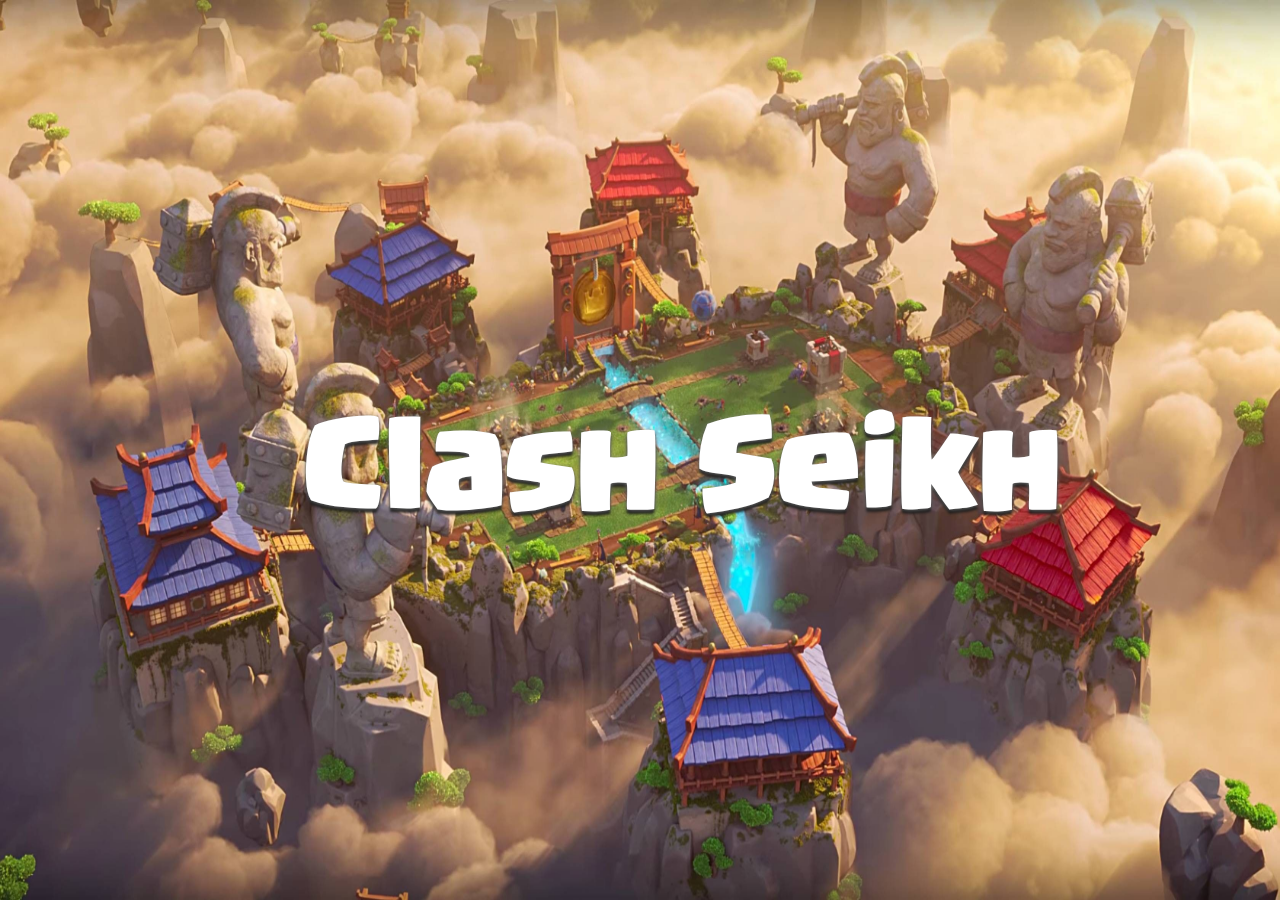
==== index.html @ d82720c1 "Add project files." ====
<!DOCTYPE html>
<html>
<head>
    <title>Clash Royale</title>
    <link rel="stylesheet" href="style.css" />
    <meta name="viewport" content="width=device-width, initial-scale=1">

</head>
<body>
    <!--<div class="nav-bar">
        <div class="nav-wrapper">
            <div class="nav-right">
                <div class="nav-link">Link1</div>
            </div>
            <div class="nav-left">
                <div class="nav-link">Link1</div>
                <div class="nav-link">Link2</div>
                <div class="nav-link">Link3</div>
                <div class="nav-link">Link4</div>

            </div>
        </div>
    </div>-->
    <div class="pages">
        <div class="landing-page">
            <div class="name">
            <h1>
                <span>C</span>
                <span>l</span>
                <span>a</span>
                <span>s</span>
                <span>h</span>
                <span>&nbsp</span>
                <span>S</span>
                <span>e</span>
                <span>i</span>
                <span>k</span>
                <span>h</span>
            </h1>
            </div>
            <div class="scroll-button">
                
            </div>

        </div>
            <!--<div class="card-box">
            Lava hound
        </div>
        <div class="card-box">
            Valkyrie
        </div>
        <div class="card-box">
            Balloon
        </div>

    </div>-->
            <div class="card-container">
                <div class="card">
                    <header class="card-header">
                        <h2 class="card-title">
                            Lava Hound
                        </h2>
                    </header>
                    
                </div>
                <!-- repeat the card here. -->
                <div class="card">
                    <header class="card-header">
                        <h2 class="card-title">
                            Golem
                        </h2>
                    </header>
                </div>
                <div class="card">
                    <header class="card-header">
                        <h2 class="card-title">
                            Flying Machine
                        </h2>
                    </header>
                </div>
                <div class="card">
                    <header class="card-header">
                        <h2 class="card-title">
                            Balloon
                        </h2>
                    </header>
                </div>
                <div class="card">
                    <header class="card-header">
                        <h2 class="card-title">
                            Mega Minion
                        </h2>
                    </header>
                </div>
                <div class="card">
                    <header class="card-header">
                        <h2 class="card-title">
                            Valkyrie
                        </h2>
                    </header>
                </div>
                <div class="card">
                    <header class="card-header">
                        <h2 class="card-title">
                            Mega Knight
                        </h2>
                    </header>
                </div>
                <div class="card">
                    <header class="card-header">
                        <h2 class="card-title">
                            Prince
                        </h2>
                    </header>
                </div>

            </div>
            <div >
                <button id="scroll-button">scroll</button>
            </div>

    </div>

</body>
</html>
<script src="script.js"></script>
---- style.css ----
:root {
    --clr-neon: hsl(317 100% 54%);
}

body {
    margin: 0;
    padding: 0;
    font-family: "supercell", Arial, sans-serif;
    -webkit-font-smoothing: antialiased;
    text-rendering: optimizeLegibility;
    color: white;
    overflow: hidden;
}
    body.pages::-webkit-scrollbar {
        width: 10px;
        height: 10px;
    }

    body.pages::-webkit-scrollbar-track {
        background: #434343;
        border-radius: 10px;
        box-shadow: inset 2px 2px 2px hsl(0deg 0% 100% / 25%), inset -2px -2px 2px rgb(0 0 0 / 25%);
    }

    body.pages::-webkit-scrollbar-thumb {
        background: linear-gradient( 90deg,#434343,#434343 1px,#262626 0,#262626);
    }
@font-face {
    font-family: "Supercell";
    src: url("supercell-magic-webfont.ttf");
    src: url("supercell-magic-webfont.ttf") format("opentype");
}
.nav-bar {
    background-color: #488bf4;
    display: grid;
    grid-template-columns: 1fr;
    height: 7vh;
    position: sticky;
    top: 0;
}
.nav-wrapper{
    padding-top: 0.75em;
    display: flex;
    justify-content: space-between;
}
.nav-left{
    display: flex;
   

}
.nav-right{
    display: flex;
   
}
.nav-link{
    padding-right: 0.75em;
    padding-left: 0.75em;
    color: white;
    padding-top: 0.25em;
    border-radius: 7%;
}

.nav-link:hover{
    opacity: 0.8;
}

.landing-page {
    height: 100vh;
    background-image: url("cr_bg.jpg");
    background-repeat: no-repeat;
    background-size: 100vw 100vh;
    display: flex;
    align-items: center;
    justify-content: center;
}
h1 {
    padding: 0;
    height: 7rem;
    width: 7em;
    font-family: "supercell", Arial, sans-serif;
    font-size: 6em;
    color: white;
    text-shadow: 0 1px 5px grey, 0 4px 3px black;
    display: flex;
    cursor: default;
}

span:hover{
    font-size: 7rem;
    transform: translateY(-4vh);
}

#scroll-button{
    color: red;
    background: yellow;
}




 

/*.name {
    -webkit-background-clip: text;
    color: transparent;
    background-image: url("text_bg.jpg");
    animation: showup;
    animation-duration: 6s;
    animation-iteration-count: infinite;
    background-size: 100%;
}

@keyframes showup {
    0% {
        background-size: 60%;
    }

    100% {
        background-size: 100%;
    }
}
*/

.pages {
    overflow: hidden;
    overflow-y: scroll;
    max-height: 100vh;
    scroll-snap-type: y mandatory;
}
    .pages > div {
        scroll-snap-align: end;
    }



/*.card-box {
    border: 1px solid var(--clr-neon);
    height: 30vw;
    width: 25vw;
    margin-left: 4vw;
    margin-right: 4vw;
    box-shadow: 0 0 0.5em 0 var(--clr-neon);
    border-radius: 2%;
}

    .card-box:hover {
        box-shadow: 0 0 2em 0.5em var(--clr-neon);
        transition: opacity 100ms linear;
    }*/

.card-container {
    align-items: center;
    width: 100vw;
    overflow-x: scroll;
    display: flex;
    background-color: #100e17;
    padding: 3rem;
    height: 100vh;
}
.card {
    min-width: 300px;
    height: 350px;
    border-radius: 16px;
    background-color: #17141d;
    box-shadow: -1rem 0 3rem #000;
    display: flex;
    flex-direction: column;
    padding: 1.5rem;
    transition: 0.2s;
}



.card .category-title {
    font-size: 14px;
    color: #fff;
    margin-bottom: 1rem;
}

.card .card-title {
    font-size: 20px;
    font-weight: 700;
}

.card .card-header {
    margin-bottom: auto;
}




.card:not(:first-child) {
    margin-left: -130px;
}
.card:hover {
    transform: translateY(-1rem);
}
    .card:hover ~ .card {
        transform: translateX(130px);
    }

body .card-container::-webkit-scrollbar {
    width: 10px;
    height: 10px;
}

body .card-container::-webkit-scrollbar-thumb {
    background: #434343;
    border-radius: 10px;
    box-shadow: inset 2px 2px 2px hsl(0deg 0% 100% / 25%), inset -2px -2px 2px rgb(0 0 0 / 25%);
}

body .card-container::-webkit-scrollbar-track {
    background: linear-gradient( 90deg,#434343,#434343 1px,#262626 0,#262626);
}
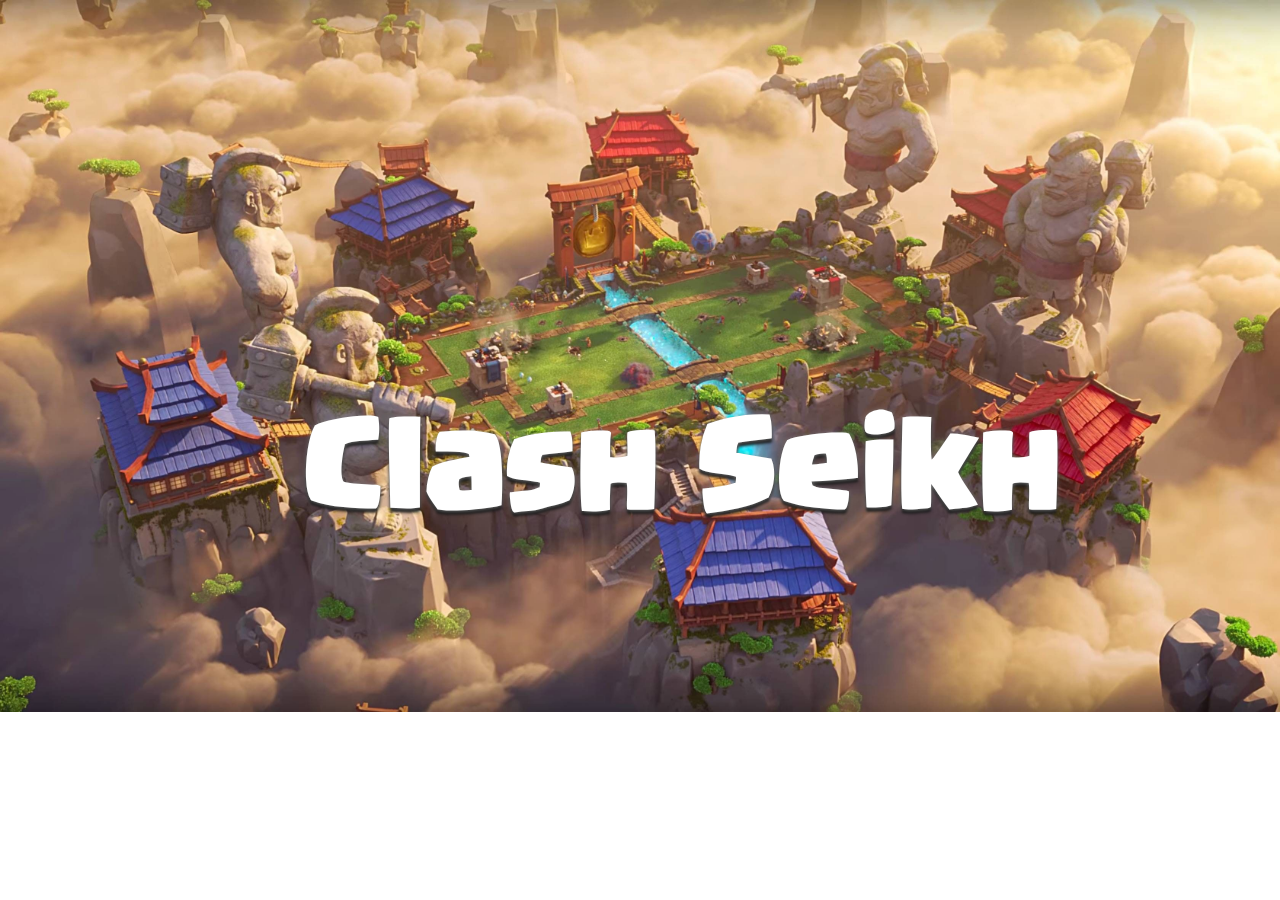
==== commit a7f73623: "card update" ====
--- a/index.html
+++ b/index.html
@@ -3,20 +3,19 @@
 <head>
     <title>Clash Royale</title>
     <link rel="stylesheet" href="style.css" />
-    <meta name="viewport" content="width=device-width, initial-scale=1">
+    <meta name="viewport" content="width=device-width, initial-scale=1.0">
+
 
 </head>
 <body>
     <!--<div class="nav-bar">
         <div class="nav-wrapper">
             <div class="nav-right">
-                <div class="nav-link">Link1</div>
+                <div class="nav-link">Clash Seikh</div>
             </div>
             <div class="nav-left">
-                <div class="nav-link">Link1</div>
-                <div class="nav-link">Link2</div>
-                <div class="nav-link">Link3</div>
-                <div class="nav-link">Link4</div>
+                <div class="nav-link">Cards</div>
+                <div class="nav-link">Decks</div>
 
             </div>
         </div>
@@ -24,100 +23,950 @@
     <div class="pages">
         <div class="landing-page">
             <div class="name">
-            <h1>
-                <span>C</span>
-                <span>l</span>
-                <span>a</span>
-                <span>s</span>
-                <span>h</span>
-                <span>&nbsp</span>
-                <span>S</span>
-                <span>e</span>
-                <span>i</span>
-                <span>k</span>
-                <span>h</span>
-            </h1>
+                <h1>
+                    <span>C</span>
+                    <span>l</span>
+                    <span>a</span>
+                    <span>s</span>
+                    <span>h</span>
+                    <span>&nbsp</span>
+                    <span>S</span>
+                    <span>e</span>
+                    <span>i</span>
+                    <span>k</span>
+                    <span>h</span>
+                </h1>
             </div>
-            <div class="scroll-button">
-                
+
+        </div>
+        
+        <div class="card-page">
+            <div class="card-container">
+                <div class="card" id="cardbox">
+                    <header class="card-header">
+                        <h2 class="card-title">
+                            The Log
+                        </h2>
+
+                    </header>
+                    <img class="card-img" src="the-log.webp" />
+                    <p class="card-back">
+                        Log is log. it rolls and rolls and rolls. it rolls upto it has to roll. it keeps rolling. and rolling and rolling
+                    </p>
+
+                </div>
+                <!-- repeat the card here. -->
+                <div class="card">
+                    <header class="card-header">
+                        <h2 class="card-title">
+                            Ice Wizard
+                        </h2>
+                    </header>
+                    <img class="card-img" src=".webp" />
+                </div>
+                <div class="card">
+                    <header class="card-header">
+                        <h2 class="card-title">
+                            Princess
+                        </h2>
+                    </header>
+                </div>
+                <div class="card">
+                    <header class="card-header">
+                        <h2 class="card-title">
+                            Miner
+                        </h2>
+                    </header>
+                </div>
+                <div class="card">
+                    <header class="card-header">
+                        <h2 class="card-title">
+                            Bandit
+                        </h2>
+                    </header>
+                </div>
+                <div class="card">
+                    <header class="card-header">
+                        <h2 class="card-title">
+                            Royal Ghost
+                        </h2>
+                    </header>
+                </div>
+                <div class="card">
+                    <header class="card-header">
+                        <h2 class="card-title">
+                            Fisherman
+                        </h2>
+                    </header>
+                </div>
+                <div class="card">
+                    <header class="card-header">
+                        <h2 class="card-title">
+                            Lumberjack
+                        </h2>
+                    </header>
+                </div>
+                <div class="card">
+                    <header class="card-header">
+                        <h2 class="card-title">
+                            Inferno Dragon
+                        </h2>
+                    </header>
+                </div>
+                <div class="card">
+                    <header class="card-header">
+                        <h2 class="card-title">
+                            Night Witch
+                        </h2>
+                    </header>
+                </div>
+                <div class="card">
+                    <header class="card-header">
+                        <h2 class="card-title">
+                            Magic Archer
+                        </h2>
+                    </header>
+                </div>
+                <div class="card">
+                    <header class="card-header">
+                        <h2 class="card-title">
+                            Graveyard
+                        </h2>
+                    </header>
+                </div>
+                <div class="card">
+                    <header class="card-header">
+                        <h2 class="card-title">
+                            Sparky
+                        </h2>
+                    </header>
+                </div>
+                <div class="card">
+                    <header class="card-header">
+                        <h2 class="card-title">
+                            Mega Kinght
+                        </h2>
+                    </header>
+                </div>
+                <div class="card">
+                    <header class="card-header">
+                        <h2 class="card-title">
+                            Mirror
+                        </h2>
+                    </header>
+                </div>
+                <div class="card">
+                    <header class="card-header">
+                        <h2 class="card-title">
+                            Wall Breakers
+                        </h2>
+                    </header>
+                </div>
+                <div class="card">
+                    <header class="card-header">
+                        <h2 class="card-title">
+                            Barbarian Barrel
+                        </h2>
+                    </header>
+                </div>
+                <div class="card">
+                    <header class="card-header">
+                        <h2 class="card-title">
+                            Skelton Army
+                        </h2>
+                    </header>
+                </div>
+                <div class="card">
+                    <header class="card-header">
+                        <h2 class="card-title">
+                            Guards
+                        </h2>
+                    </header>
+                </div>
+                <div class="card">
+                    <header class="card-header">
+                        <h2 class="card-title">
+                            Gobllin Barrel
+                        </h2>
+                    </header>
+                </div>
+                <div class="card">
+                    <header class="card-header">
+                        <h2 class="card-title">
+                            Tornado
+                        </h2>
+                    </header>
+                </div>
+                <div class="card">
+                    <header class="card-header">
+                        <h2 class="card-title">
+                            Clone
+                        </h2>
+                    </header>
+                </div>
+                <div class="card">
+                    <header class="card-header">
+                        <h2 class="card-title">
+                            Baby Dragon
+                        </h2>
+                    </header>
+                </div>
+                <div class="card">
+                    <header class="card-header">
+                        <h2 class="card-title">
+                            Dark Prince
+                        </h2>
+                    </header>
+                </div>
+                <div class="card">
+                    <header class="card-header">
+                        <h2 class="card-title">
+                            Hunter
+                        </h2>
+                    </header>
+                </div>
+                <div class="card">
+                    <header class="card-header">
+                        <h2 class="card-title">
+                            Freeze
+                        </h2>
+                    </header>
+                </div>
+                <div class="card">
+                    <header class="card-header">
+                        <h2 class="card-title">
+                            Poision
+                        </h2>
+                    </header>
+                </div>
+                <div class="card">
+                    <header class="card-header">
+                        <h2 class="card-title">
+                            Witch
+                        </h2>
+                    </header>
+                </div>
+                <div class="card">
+                    <header class="card-header">
+                        <h2 class="card-title">
+                            Prince
+                        </h2>
+                    </header>
+                </div>
+                <div class="card">
+                    <header class="card-header">
+                        <h2 class="card-title">
+                            Bowler
+                        </h2>
+                    </header>
+                </div>
+                <div class="card">
+                    <header class="card-header">
+                        <h2 class="card-title">
+                            Executioner
+                        </h2>
+                    </header>
+                </div>
+                <div class="card">
+                    <header class="card-header">
+                        <h2 class="card-title">
+                            Cannon Cart
+                        </h2>
+                    </header>
+                </div>
+                <div class="card">
+                    <header class="card-header">
+                        <h2 class="card-title">
+                            Electro Dragon
+                        </h2>
+                    </header>
+                </div>
+                <div class="card">
+                    <header class="card-header">
+                        <h2 class="card-title">
+                            Gaint Skelton
+                        </h2>
+                    </header>
+                </div>
+                <div class="card">
+                    <header class="card-header">
+                        <h2 class="card-title">
+                            X-Bow
+                        </h2>
+                    </header>
+                </div>
+                <div class="card">
+                    <header class="card-header">
+                        <h2 class="card-title">
+                            Lightining
+                        </h2>
+                    </header>
+                </div>
+                <div class="card">
+                    <header class="card-header">
+                        <h2 class="card-title">
+                            P.E.K.K.A
+                        </h2>
+                    </header>
+                </div>
+                <div class="card">
+                    <header class="card-header">
+                        <h2 class="card-title">
+                            Golem
+                        </h2>
+                    </header>
+                </div>
+                <div class="card">
+                    <header class="card-header">
+                        <h2 class="card-title">
+                            Electro Gaint
+                        </h2>
+                    </header>
+                </div>
+
+                <div class="card">
+                    <header class="card-header">
+                        <h2 class="card-title">
+                            Heal Sprit
+                        </h2>
+                    </header>
+                </div>
+                <div class="card">
+                    <header class="card-header">
+                        <h2 class="card-title">
+                            Ice Golem
+                        </h2>
+                    </header>
+                </div>
+                <div class="card">
+                    <header class="card-header">
+                        <h2 class="card-title">
+                            Dart Goblin
+                        </h2>
+                    </header>
+                </div>
+                <div class="card">
+                    <header class="card-header">
+                        <h2 class="card-title">
+                            Elixir Golem
+                        </h2>
+                    </header>
+                </div>
+                <div class="card">
+                    <header class="card-header">
+                        <h2 class="card-title">
+                            Earthquake
+                        </h2>
+                    </header>
+                </div>
+                <div class="card">
+                    <header class="card-header">
+                        <h2 class="card-title">
+                            Musketeer
+                        </h2>
+                    </header>
+                </div>
+
+                <div class="card">
+                    <header class="card-header">
+                        <h2 class="card-title">
+                            Mini P.E.K.K.A
+                        </h2>
+                    </header>
+                </div>
+                <div class="card">
+                    <header class="card-header">
+                        <h2 class="card-title">
+                            Hog Rider
+                        </h2>
+                    </header>
+                </div>
+                <div class="card">
+                    <header class="card-header">
+                        <h2 class="card-title">
+                            Battel Ram
+                        </h2>
+                    </header>
+                </div>
+                <div class="card">
+                    <header class="card-header">
+                        <h2 class="card-title">
+                            Zappies
+                        </h2>
+                    </header>
+                </div>
+                <div class="card">
+                    <header class="card-header">
+                        <h2 class="card-title">
+                            Battel Healer
+                        </h2>
+                    </header>
+                </div>
+                <div class="card">
+                    <header class="card-header">
+                        <h2 class="card-title">
+                            Bomb Tower
+                        </h2>
+                    </header>
+                </div>
+                <div class="card">
+                    <header class="card-header">
+                        <h2 class="card-title">
+                            Furnace
+                        </h2>
+                    </header>
+                </div>
+                <div class="card">
+                    <header class="card-header">
+                        <h2 class="card-title">
+                            Goblin Cage
+                        </h2>
+                    </header>
+                </div>
+                <div class="card">
+                    <header class="card-header">
+                        <h2 class="card-title">
+                            Fireball
+                        </h2>
+                    </header>
+                </div>
+                <div class="card">
+                    <header class="card-header">
+                        <h2 class="card-title">
+                            Gaint
+                        </h2>
+                    </header>
+                </div>
+                <div class="card">
+                    <header class="card-header">
+                        <h2 class="card-title">
+                            Wizard
+                        </h2>
+                    </header>
+                </div>
+                <div class="card">
+                    <header class="card-header">
+                        <h2 class="card-title">
+                            Royal Hog
+                        </h2>
+                    </header>
+                </div>
+                <div class="card">
+                    <header class="card-header">
+                        <h2 class="card-title">
+                            Goblin Hut
+                        </h2>
+                    </header>
+                </div>
+                <div class="card">
+                    <header class="card-header">
+                        <h2 class="card-title">
+                            Inferno Tower
+                        </h2>
+                    </header>
+                </div>
+                <div class="card">
+                    <header class="card-header">
+                        <h2 class="card-title">
+                            Elixir Collector
+                        </h2>
+                    </header>
+                </div>
+                <div class="card">
+                    <header class="card-header">
+                        <h2 class="card-title">
+                            Rocket
+                        </h2>
+                    </header>
+                </div>
+                <div class="card">
+                    <header class="card-header">
+                        <h2 class="card-title">
+                            Bomger
+                        </h2>
+                    </header>
+                </div>
+                <div class="card">
+                    <header class="card-header">
+                        <h2 class="card-title">
+                            Barbarian Hut
+                        </h2>
+                    </header>
+                </div>
+                <div class="card">
+                    <header class="card-header">
+                        <h2 class="card-title">
+                            Three Musketeers
+                        </h2>
+                    </header>
+                </div>
+                <div class="card">
+                    <header class="card-header">
+                        <h2 class="card-title">
+                            Skelton
+                        </h2>
+                    </header>
+                </div>
+                <div class="card">
+                    <header class="card-header">
+                        <h2 class="card-title">
+                            Ice Spirit
+                        </h2>
+                    </header>
+                </div>
+                <div class="card">
+                    <header class="card-header">
+                        <h2 class="card-title">
+                            Fire Spirit
+                        </h2>
+                    </header>
+                </div>
+                <div class="card">
+                    <header class="card-header">
+                        <h2 class="card-title">
+                            Electro Spirit
+                        </h2>
+                    </header>
+                </div>
+                <div class="card">
+                    <header class="card-header">
+                        <h2 class="card-title">
+                            Goblins
+                        </h2>
+                    </header>
+                </div>
+                <div class="card">
+                    <header class="card-header">
+                        <h2 class="card-title">
+                            Spear Goblins
+                        </h2>
+                    </header>
+                </div>
+                <div class="card">
+                    <header class="card-header">
+                        <h2 class="card-title">
+                            Bats
+                        </h2>
+                    </header>
+                </div>
+                <div class="card">
+                    <header class="card-header">
+                        <h2 class="card-title">
+                            Zap
+                        </h2>
+                    </header>
+                </div>
+                <div class="card">
+                    <header class="card-header">
+                        <h2 class="card-title">
+                            Gaint Snowball
+                        </h2>
+                    </header>
+                </div>
+                <div class="card">
+                    <header class="card-header">
+                        <h2 class="card-title">
+                            Knight
+                        </h2>
+                    </header>
+                </div>
+                <div class="card">
+                    <header class="card-header">
+                        <h2 class="card-title">
+                            Archers
+                        </h2>
+                    </header>
+                </div>
+                <div class="card">
+                    <header class="card-header">
+                        <h2 class="card-title">
+                            Minions
+                        </h2>
+                    </header>
+                </div>
+                <div class="card">
+                    <header class="card-header">
+                        <h2 class="card-title">
+                            Goblin Gang
+                        </h2>
+                    </header>
+                </div>
+                <div class="card">
+                    <header class="card-header">
+                        <h2 class="card-title">
+                            Skelton Barrel
+                        </h2>
+                    </header>
+                </div>
+                <div class="card">
+                    <header class="card-header">
+                        <h2 class="card-title">
+                            Firecracker
+                        </h2>
+                    </header>
+                </div>
+                <div class="card">
+                    <header class="card-header">
+                        <h2 class="card-title">
+                            Cannon
+                        </h2>
+                    </header>
+                </div>
+                <div class="card">
+                    <header class="card-header">
+                        <h2 class="card-title">
+                            Royal Delivery
+                        </h2>
+                    </header>
+                </div>
+                <div class="card">
+                    <header class="card-header">
+                        <h2 class="card-title">
+                            Skelton Dragons
+                        </h2>
+                    </header>
+                </div>
+                <div class="card">
+                    <header class="card-header">
+                        <h2 class="card-title">
+                            Mortar
+                        </h2>
+                    </header>
+                </div>
+                <div class="card">
+                    <header class="card-header">
+                        <h2 class="card-title">
+                            Tesla
+                        </h2>
+                    </header>
+                </div>
+                <div class="card">
+                    <header class="card-header">
+                        <h2 class="card-title">
+                            Barbarians
+                        </h2>
+                    </header>
+                </div>
+                <div class="card">
+                    <header class="card-header">
+                        <h2 class="card-title">
+                            Minion Horde
+                        </h2>
+                    </header>
+                </div>
+                <div class="card">
+                    <header class="card-header">
+                        <h2 class="card-title">
+                            Rascals
+                        </h2>
+                    </header>
+                </div>
+                <div class="card">
+                    <header class="card-header">
+                        <h2 class="card-title">
+                            Royal Giant
+                        </h2>
+                    </header>
+                </div>
+                <div class="card">
+                    <header class="card-header">
+                        <h2 class="card-title">
+                            Elite Barbarians
+                        </h2>
+                    </header>
+                </div>
+                <div class="card">
+                    <header class="card-header">
+                        <h2 class="card-title">
+                            Royal Recruits
+                        </h2>
+                    </header>
+                </div>
+                <div class="card">
+                    <header class="card-header">
+                        <h2 class="card-title">
+                            Electro Wizard
+                        </h2>
+                    </header>
+                </div>
+                <div class="card">
+                    <header class="card-header">
+                        <h2 class="card-title">
+                            Mother Witch
+                        </h2>
+                    </header>
+                </div>
+                <div class="card">
+                    <header class="card-header">
+                        <h2 class="card-title">
+                            Ram Rider
+                        </h2>
+                    </header>
+                </div>
+                <div class="card">
+                    <header class="card-header">
+                        <h2 class="card-title">
+                            Goblin Gaint
+                        </h2>
+                    </header>
+                </div>
+                <div class="card">
+                    <header class="card-header">
+                        <h2 class="card-title">
+                            Goblin Drill
+                        </h2>
+                    </header>
+                </div>
+                <div class="card">
+                    <header class="card-header">
+                        <h2 class="card-title">
+                            Valkyrie
+                        </h2>
+                    </header>
+                </div>
+                <div class="card">
+                    <header class="card-header">
+                        <h2 class="card-title">
+                            Flying Machine
+                        </h2>
+                    </header>
+                </div>
+                <div class="card">
+                    <header class="card-header">
+                        <h2 class="card-title">
+                            Tombstone
+                        </h2>
+                    </header>
+                </div>
+                <div class="card">
+                    <header class="card-header">
+                        <h2 class="card-title">
+                            Arrows
+                        </h2>
+                    </header>
+                </div>
+                <div class="card">
+                    <header class="card-header">
+                        <h2 class="card-title">
+                            Mega Minions
+                        </h2>
+                    </header>
+                </div>
+                <div class="card">
+                    <header class="card-header">
+                        <h2 class="card-title">
+                            Ballon
+                        </h2>
+                    </header>
+                </div>
+                <div class="card">
+                    <header class="card-header">
+                        <h2 class="card-title">
+                            Lava Hound
+                        </h2>
+                    </header>
+                </div>
+                <div class="card">
+                    <header class="card-header">
+                        <h2 class="card-title">
+                            Rage
+                        </h2>
+                    </header>
+                </div>
             </div>
-
         </div>
-            <!--<div class="card-box">
-            Lava hound
-        </div>
-        <div class="card-box">
-            Valkyrie
-        </div>
-        <div class="card-box">
-            Balloon
-        </div>
-
-    </div>-->
-            <div class="card-container">
-                <div class="card">
-                    <header class="card-header">
-                        <h2 class="card-title">
-                            Lava Hound
-                        </h2>
-                    </header>
-                    
-                </div>
-                <!-- repeat the card here. -->
-                <div class="card">
-                    <header class="card-header">
-                        <h2 class="card-title">
-                            Golem
-                        </h2>
-                    </header>
-                </div>
-                <div class="card">
-                    <header class="card-header">
-                        <h2 class="card-title">
-                            Flying Machine
-                        </h2>
-                    </header>
-                </div>
-                <div class="card">
-                    <header class="card-header">
-                        <h2 class="card-title">
-                            Balloon
-                        </h2>
-                    </header>
-                </div>
-                <div class="card">
-                    <header class="card-header">
-                        <h2 class="card-title">
-                            Mega Minion
-                        </h2>
-                    </header>
-                </div>
-                <div class="card">
-                    <header class="card-header">
-                        <h2 class="card-title">
-                            Valkyrie
-                        </h2>
-                    </header>
-                </div>
-                <div class="card">
-                    <header class="card-header">
-                        <h2 class="card-title">
-                            Mega Knight
-                        </h2>
-                    </header>
-                </div>
-                <div class="card">
-                    <header class="card-header">
-                        <h2 class="card-title">
-                            Prince
-                        </h2>
-                    </header>
+
+
+
+        <!--<div class="decks">
+            <div class="decks-wrapper">
+                <div class="deck-title">Classic Deck</div>
+                <div class="classic-deck">
+
+                    <div class="deck">
+                        <div class="cr-cards-wrapper">
+                            <div class="cr-cards">
+                                <img src="cannon.webp" />
+                            </div>
+                            <div class="cr-cards">
+                                <img src="fireball.webp" />
+                            </div>
+                            <div class="cr-cards">
+                                <img src="hog-rider.webp" />
+                            </div>
+                            <div class="cr-cards">
+                                <img src="musketeer.webp" />
+                            </div>
+                            <div class="cr-cards">
+                                <img src="the-log.webp" />
+                            </div>
+                            <div class="cr-cards">
+                                <img src="ice-golem.webp" />
+                            </div>
+                            <div class="cr-cards">
+                                <img src="skeletons.webp" />
+                            </div>
+                            <div class="cr-cards">
+                                <img src="ice-spirit.webp" />
+                            </div>
+
+                        </div>
+
+                    </div>
+                    <div class="deck">
+                        <div class="cr-cards-wrapper">
+                            <div class="cr-cards">
+                                <img src="cannon.webp" />
+                            </div>
+                            <div class="cr-cards">
+                                <img src="fireball.webp" />
+                            </div>
+                            <div class="cr-cards">
+                                <img src="hog-rider.webp" />
+                            </div>
+                            <div class="cr-cards">
+                                <img src="musketeer.webp" />
+                            </div>
+                            <div class="cr-cards">
+                                <img src="the-log.webp" />
+                            </div>
+                            <div class="cr-cards">
+                                <img src="ice-golem.webp" />
+                            </div>
+                            <div class="cr-cards">
+                                <img src="skeletons.webp" />
+                            </div>
+                            <div class="cr-cards">
+                                <img src="ice-spirit.webp" />
+                            </div>
+
+                        </div>
+                    </div>
+                    <div class="deck">
+                        <div class="cr-cards-wrapper">
+                            <div class="cr-cards">
+                                <img src="cannon.webp" />
+                            </div>
+                            <div class="cr-cards">
+                                <img src="fireball.webp" />
+                            </div>
+                            <div class="cr-cards">
+                                <img src="hog-rider.webp" />
+                            </div>
+                            <div class="cr-cards">
+                                <img src="musketeer.webp" />
+                            </div>
+                            <div class="cr-cards">
+                                <img src="the-log.webp" />
+                            </div>
+                            <div class="cr-cards">
+                                <img src="ice-golem.webp" />
+                            </div>
+                            <div class="cr-cards">
+                                <img src="skeletons.webp" />
+                            </div>
+                            <div class="cr-cards">
+                                <img src="ice-spirit.webp" />
+                            </div>
+
+                        </div>
+                    </div>
+                </div>
+                <div class="deck-title">Ladder Deck</div>
+                <div class="ladder-deck">
+
+                    <div class="deck">
+                        <div class="cr-cards-wrapper">
+                            <div class="cr-cards">
+                                <img src="cannon.webp" />
+                            </div>
+                            <div class="cr-cards">
+                                <img src="fireball.webp" />
+                            </div>
+                            <div class="cr-cards">
+                                <img src="hog-rider.webp" />
+                            </div>
+                            <div class="cr-cards">
+                                <img src="musketeer.webp" />
+                            </div>
+                            <div class="cr-cards">
+                                <img src="the-log.webp" />
+                            </div>
+                            <div class="cr-cards">
+                                <img src="ice-golem.webp" />
+                            </div>
+                            <div class="cr-cards">
+                                <img src="skeletons.webp" />
+                            </div>
+                            <div class="cr-cards">
+                                <img src="ice-spirit.webp" />
+                            </div>
+
+                        </div>
+                    </div>
+                    <div class="deck">
+                        <div class="cr-cards-wrapper">
+                            <div class="cr-cards">
+                                <img src="cannon.webp" />
+                            </div>
+                            <div class="cr-cards">
+                                <img src="fireball.webp" />
+                            </div>
+                            <div class="cr-cards">
+                                <img src="hog-rider.webp" />
+                            </div>
+                            <div class="cr-cards">
+                                <img src="musketeer.webp" />
+                            </div>
+                            <div class="cr-cards">
+                                <img src="the-log.webp" />
+                            </div>
+                            <div class="cr-cards">
+                                <img src="ice-golem.webp" />
+                            </div>
+                            <div class="cr-cards">
+                                <img src="skeletons.webp" />
+                            </div>
+                            <div class="cr-cards">
+                                <img src="ice-spirit.webp" />
+                            </div>
+
+                        </div>
+                    </div>
+                    <div class="deck">
+                        <div class="cr-cards-wrapper">
+                            <div class="cr-cards">
+                                <img src="cannon.webp" />
+                            </div>
+                            <div class="cr-cards">
+                                <img src="fireball.webp" />
+                            </div>
+                            <div class="cr-cards">
+                                <img src="hog-rider.webp" />
+                            </div>
+                            <div class="cr-cards">
+                                <img src="musketeer.webp" />
+                            </div>
+                            <div class="cr-cards">
+                                <img src="the-log.webp" />
+                            </div>
+                            <div class="cr-cards">
+                                <img src="ice-golem.webp" />
+                            </div>
+                            <div class="cr-cards">
+                                <img src="skeletons.webp" />
+                            </div>
+                            <div class="cr-cards">
+                                <img src="ice-spirit.webp" />
+                            </div>
+
+                        </div>
+                    </div>
                 </div>
 
             </div>
-            <div >
-                <button id="scroll-button">scroll</button>
-            </div>
+>
+        </div>-->
 
     </div>
 
--- a/style.css
+++ b/style.css
@@ -37,7 +37,13 @@
     height: 7vh;
     position: sticky;
     top: 0;
-}
+    opacity: 0.3;
+}
+.nav-bar:hover{
+    opacity: 1;
+
+}
+
 .nav-wrapper{
     padding-top: 0.75em;
     display: flex;
@@ -68,7 +74,7 @@
     height: 100vh;
     background-image: url("cr_bg.jpg");
     background-repeat: no-repeat;
-    background-size: 100vw 100vh;
+    background-size: 100%;
     display: flex;
     align-items: center;
     justify-content: center;
@@ -122,14 +128,10 @@
 */
 
 .pages {
-    overflow: hidden;
+    max-height: 100vh;
     overflow-y: scroll;
-    max-height: 100vh;
-    scroll-snap-type: y mandatory;
-}
-    .pages > div {
-        scroll-snap-align: end;
-    }
+}
+
 
 
 
@@ -147,35 +149,58 @@
         box-shadow: 0 0 2em 0.5em var(--clr-neon);
         transition: opacity 100ms linear;
     }*/
+.card-page {
+    background-color: #100e17;
+    height: 100vh;
+}
+
 
 .card-container {
     align-items: center;
-    width: 100vw;
     overflow-x: scroll;
     display: flex;
-    background-color: #100e17;
+    height: 80vh;
     padding: 3rem;
-    height: 100vh;
 }
 .card {
-    min-width: 300px;
+    min-width: 250px;
     height: 350px;
     border-radius: 16px;
     background-color: #17141d;
     box-shadow: -1rem 0 3rem #000;
     display: flex;
+    align-items: center;
     flex-direction: column;
     padding: 1.5rem;
     transition: 0.2s;
-}
-
-
-
-.card .category-title {
-    font-size: 14px;
-    color: #fff;
-    margin-bottom: 1rem;
-}
+    transform: rotateY(5deg);
+    transform-style: preserve-3d;
+}
+
+.flip-effect{
+
+}
+
+.card > img {
+    
+}
+.card-img{
+    align-items: center;
+    justify-content: center;
+    transform: translateZ(5em);
+}
+
+.card-back{
+    position: absolute;
+    transform: rotateY(180deg);
+    justify-content: center;
+    align-items: center;
+    padding: 2em;
+}
+
+
+
+
 
 .card .card-title {
     font-size: 20px;
@@ -183,20 +208,22 @@
 }
 
 .card .card-header {
-    margin-bottom: auto;
+    transform: translateZ(3em);
 }
 
 
 
 
 .card:not(:first-child) {
-    margin-left: -130px;
-}
+    margin-left: -100px;
+}
+
 .card:hover {
-    transform: translateY(-1rem);
+    transform: rotateY(180deg);
+    transition-duration: 3s;
 }
     .card:hover ~ .card {
-        transform: translateX(130px);
+        transform: translateX(100px);
     }
 
 body .card-container::-webkit-scrollbar {
@@ -213,3 +240,52 @@
 body .card-container::-webkit-scrollbar-track {
     background: linear-gradient( 90deg,#434343,#434343 1px,#262626 0,#262626);
 }
+
+.decks {
+    background-color: #100e17;
+
+}
+.decks-wrapper {
+    display: flex;
+    flex-direction: column;
+    justify-content: space-between;
+    margin-left: 3em;
+    margin-right: 3em;
+}
+    .decks-wrapper > div {
+       
+        display: flex;
+        flex-direction: row;
+        justify-content: space-between;
+        
+    }
+
+.deck-title{
+    font-size: 1em;
+    padding: 2em;
+
+
+}
+
+.deck {
+    border-radius: 16px;
+    background-color: white;
+    box-shadow: 0 0 0.5em 0 var(--clr-neon);
+    height: 19em;
+    width: 28em;
+}
+.cr-cards-wrapper {
+    display: grid;
+    grid-template-columns: 7em 7em 7em 7em;
+}
+
+img {
+    max-width: 100%;
+}
+
+    .deck:hover {
+        box-shadow: 0 0 0.75em 0.25em var(--clr-neon);
+        transition: opacity 100ms linear;
+    }
+
+
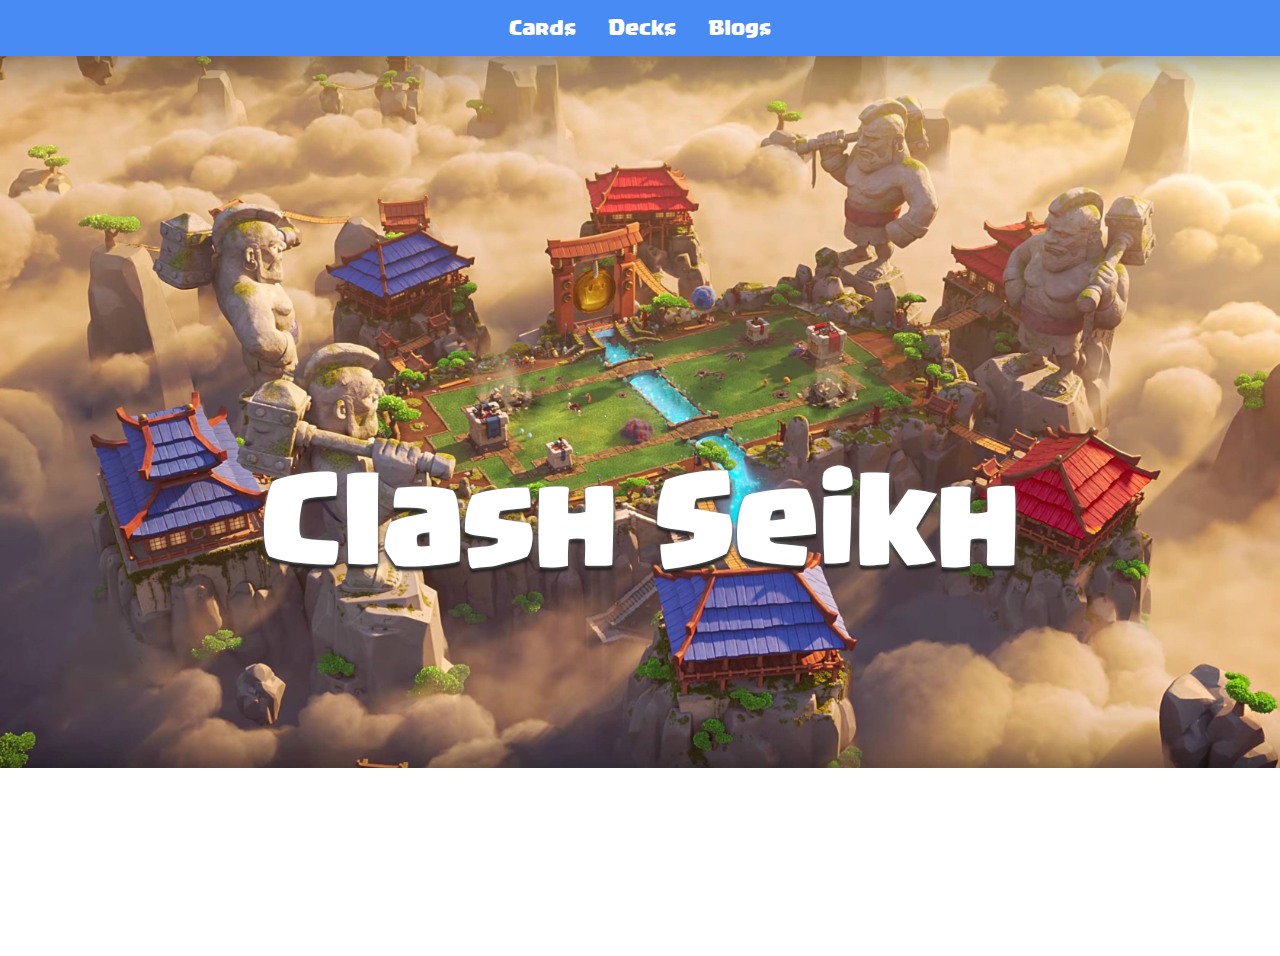
==== commit b756cba9: "trying to make it responsive" ====
--- a/index.html
+++ b/index.html
@@ -8,18 +8,17 @@
 
 </head>
 <body>
-    <!--<div class="nav-bar">
+    <div class="nav-bar">
         <div class="nav-wrapper">
-            <div class="nav-right">
-                <div class="nav-link">Clash Seikh</div>
-            </div>
+
             <div class="nav-left">
                 <div class="nav-link">Cards</div>
                 <div class="nav-link">Decks</div>
+                <div class="nav-link">Blogs</div>
 
             </div>
         </div>
-    </div>-->
+    </div>
     <div class="pages">
         <div class="landing-page">
             <div class="name">
@@ -49,7 +48,7 @@
                         </h2>
 
                     </header>
-                    <img class="card-img" src="the-log.webp" />
+                    <img class="card-img" src="img/the-log.webp" />
                     <p class="card-back">
                         Log is log. it rolls and rolls and rolls. it rolls upto it has to roll. it keeps rolling. and rolling and rolling
                     </p>
@@ -62,7 +61,7 @@
                             Ice Wizard
                         </h2>
                     </header>
-                    <img class="card-img" src=".webp" />
+                    <img class="card-img" src="img/ice-wizard.webp" />
                 </div>
                 <div class="card">
                     <header class="card-header">
@@ -70,6 +69,7 @@
                             Princess
                         </h2>
                     </header>
+                    <img class="card-img" src="img/princess.webp" />
                 </div>
                 <div class="card">
                     <header class="card-header">
@@ -77,6 +77,7 @@
                             Miner
                         </h2>
                     </header>
+                    <img class="card-img" src="img/miner.webp" />
                 </div>
                 <div class="card">
                     <header class="card-header">
@@ -84,6 +85,7 @@
                             Bandit
                         </h2>
                     </header>
+                    <img class="card-img" src="img/bandit.webp" />
                 </div>
                 <div class="card">
                     <header class="card-header">
@@ -91,6 +93,7 @@
                             Royal Ghost
                         </h2>
                     </header>
+                    <img class="card-img" src="img/royal-ghost.webp" />
                 </div>
                 <div class="card">
                     <header class="card-header">
@@ -98,6 +101,7 @@
                             Fisherman
                         </h2>
                     </header>
+                    <img class="card-img" src="img/fisherman.webp" />
                 </div>
                 <div class="card">
                     <header class="card-header">
--- a/style.css
+++ b/style.css
@@ -6,8 +6,6 @@
     margin: 0;
     padding: 0;
     font-family: "supercell", Arial, sans-serif;
-    -webkit-font-smoothing: antialiased;
-    text-rendering: optimizeLegibility;
     color: white;
     overflow: hidden;
 }
@@ -34,10 +32,7 @@
     background-color: #488bf4;
     display: grid;
     grid-template-columns: 1fr;
-    height: 7vh;
-    position: sticky;
-    top: 0;
-    opacity: 0.3;
+    padding-bottom: 1em;
 }
 .nav-bar:hover{
     opacity: 1;
@@ -47,7 +42,7 @@
 .nav-wrapper{
     padding-top: 0.75em;
     display: flex;
-    justify-content: space-between;
+    justify-content: center;
 }
 .nav-left{
     display: flex;
@@ -59,8 +54,8 @@
    
 }
 .nav-link{
-    padding-right: 0.75em;
-    padding-left: 0.75em;
+    padding-right: 1em;
+    padding-left: 1em;
     color: white;
     padding-top: 0.25em;
     border-radius: 7%;
@@ -72,23 +67,33 @@
 
 .landing-page {
     height: 100vh;
-    background-image: url("cr_bg.jpg");
+    background-image: url("img/cr_bg.jpg");
     background-repeat: no-repeat;
     background-size: 100%;
     display: flex;
     align-items: center;
     justify-content: center;
 }
+
 h1 {
     padding: 0;
     height: 7rem;
-    width: 7em;
     font-family: "supercell", Arial, sans-serif;
     font-size: 6em;
     color: white;
     text-shadow: 0 1px 5px grey, 0 4px 3px black;
     display: flex;
     cursor: default;
+}
+@media only screen and (max-width: 600px) {
+    .landing-page {
+        background-image: url("img/phone_bg.jpg");
+    }
+
+    h1 {
+        height: 2em;
+        font-size: 2em;
+    }
 }
 
 span:hover{
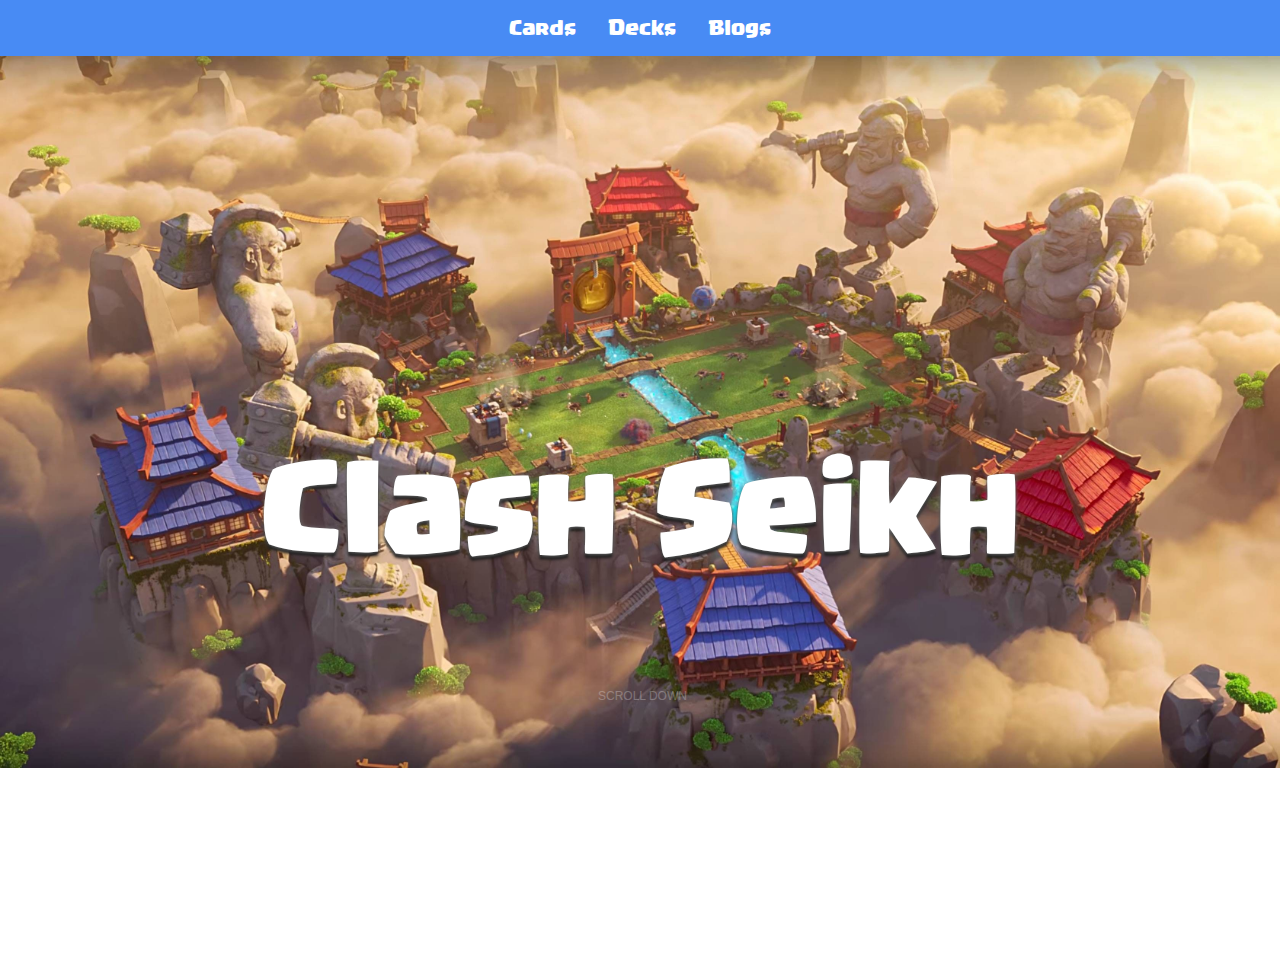
==== commit f3fe11ed: "added scroll indicator on landing page" ====
--- a/index.html
+++ b/index.html
@@ -36,6 +36,12 @@
                     <span>h</span>
                 </h1>
             </div>
+            <div class="scroll-container">
+                <div class="chevron"></div>
+                <div class="chevron"></div>
+                <div class="chevron"></div>
+                <span class="scroll-text">Scroll down</span>
+            </div>
 
         </div>
         
--- a/style.css
+++ b/style.css
@@ -34,10 +34,6 @@
     grid-template-columns: 1fr;
     padding-bottom: 1em;
 }
-.nav-bar:hover{
-    opacity: 1;
-
-}
 
 .nav-wrapper{
     padding-top: 0.75em;
@@ -73,6 +69,7 @@
     display: flex;
     align-items: center;
     justify-content: center;
+    flex-direction: column;
 }
 
 h1 {
@@ -101,9 +98,98 @@
     transform: translateY(-4vh);
 }
 
-#scroll-button{
-    color: red;
-    background: yellow;
+/*body {
+    display: flex;
+    justify-content: center;
+    align-items: center;
+    position: absolute;
+    width: 100%;
+    height: 100%;
+    background: #333;
+}*/
+
+.scroll-container {
+    position: relative;
+    width: 24px;
+    height: 24px;
+}
+
+.chevron {
+    position: absolute;
+    width: 28px;
+    height: 8px;
+    opacity: 0;
+    transform: scale3d(0.5, 0.5, 0.5);
+    animation: move 3s ease-out infinite;
+}
+
+    .chevron:first-child {
+        animation: move 3s ease-out 1s infinite;
+    }
+
+    .chevron:nth-child(2) {
+        animation: move 3s ease-out 2s infinite;
+    }
+
+    .chevron:before,
+    .chevron:after {
+        content: ' ';
+        position: absolute;
+        top: 0;
+        height: 100%;
+        width: 51%;
+        background: #fff;
+    }
+
+    .chevron:before {
+        left: 0;
+        transform: skew(0deg, 30deg);
+    }
+
+    .chevron:after {
+        right: 0;
+        width: 50%;
+        transform: skew(0deg, -30deg);
+    }
+
+@keyframes move {
+    25% {
+        opacity: 1;
+    }
+
+    33% {
+        opacity: 1;
+        transform: translateY(30px);
+    }
+
+    67% {
+        opacity: 1;
+        transform: translateY(40px);
+    }
+
+    100% {
+        opacity: 0;
+        transform: translateY(55px) scale3d(0.5, 0.5, 0.5);
+    }
+}
+
+.scroll-text {
+    display: block;
+    margin-top: 75px;
+    margin-left: -30px;
+    font-family: "Helvetica Neue", "Helvetica", Arial, sans-serif;
+    font-size: 12px;
+    color: #fff;
+    text-transform: uppercase;
+    white-space: nowrap;
+    opacity: .25;
+    animation: pulse 2s linear alternate infinite;
+}
+
+@keyframes pulse {
+    to {
+        opacity: 1;
+    }
 }
 
 
